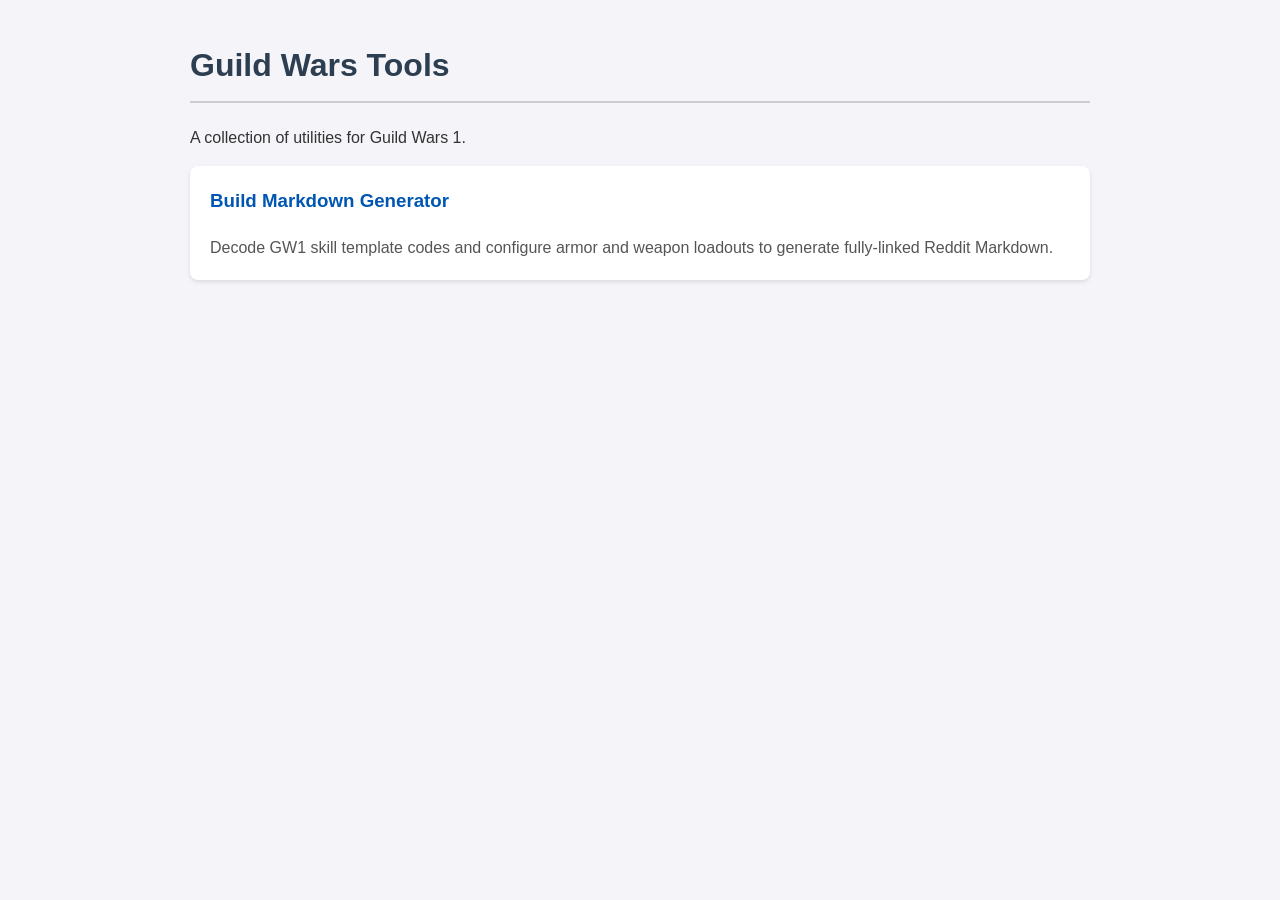
==== index.html @ 13b1668b "Initial commit, alpha version" ====
<!DOCTYPE html>
<html lang="en">
<head>
    <meta charset="UTF-8">
    <meta name="viewport" content="width=device-width, initial-scale=1.0">
    <title>Guild Wars Tools</title>
    <style>
        body {
            font-family: Arial, sans-serif;
            max-width: 900px;
            margin: 40px auto;
            padding: 0 20px;
            line-height: 1.6;
            background-color: #f4f4f9;
            color: #333;
        }
        h1 {
            color: #2c3e50;
            border-bottom: 2px solid #ccc;
            padding-bottom: 10px;
        }
        .tool-card {
            background: #fff;
            padding: 20px;
            margin-bottom: 20px;
            border-radius: 8px;
            box-shadow: 0 2px 4px rgba(0,0,0,0.1);
            transition: transform 0.2s ease;
        }
        .tool-card:hover {
            transform: translateY(-2px);
            box-shadow: 0 4px 8px rgba(0,0,0,0.15);
        }
        .tool-card h3 {
            margin-top: 0;
            color: #0056b3;
        }
        .tool-card a {
            text-decoration: none;
            color: inherit;
        }
        .description {
            color: #555;
        }
    </style>
</head>
<body>

    <h1>Guild Wars Tools</h1>
    <p>A collection of utilities for Guild Wars 1.</p>

    <a href="markdown-generator/" style="text-decoration: none;">
        <div class="tool-card">
            <h3>Build Markdown Generator</h3>
            <div class="description">
                Decode GW1 skill template codes and configure armor and weapon loadouts to generate fully-linked Reddit Markdown.
            </div>
        </div>
    </a>

</body>
</html>
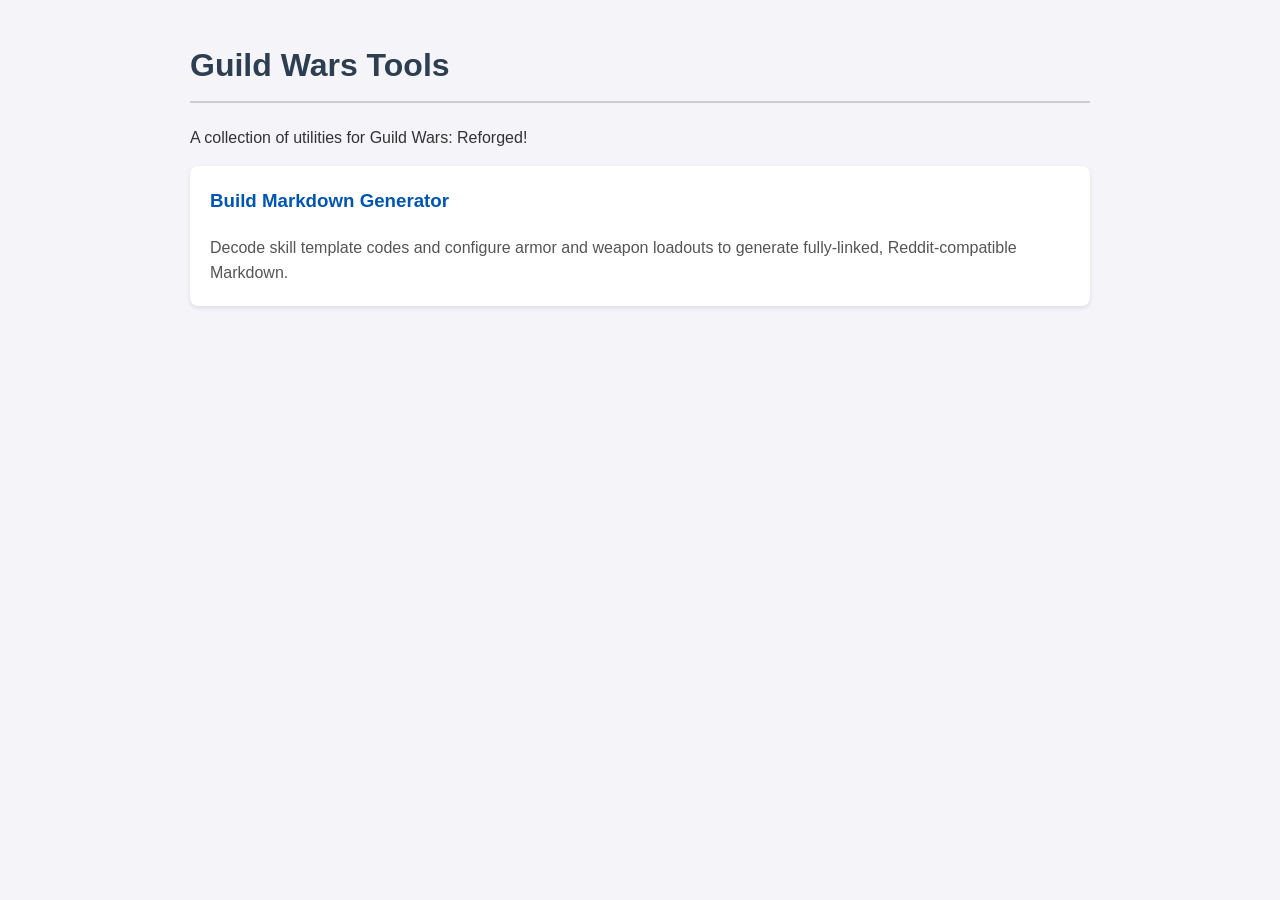
==== commit 2eeef82b: "major update 1" ====
--- a/index.html
+++ b/index.html
@@ -47,13 +47,13 @@
 <body>
 
     <h1>Guild Wars Tools</h1>
-    <p>A collection of utilities for Guild Wars 1.</p>
+    <p>A collection of utilities for Guild Wars: Reforged!</p>
 
     <a href="markdown-generator/" style="text-decoration: none;">
         <div class="tool-card">
             <h3>Build Markdown Generator</h3>
             <div class="description">
-                Decode GW1 skill template codes and configure armor and weapon loadouts to generate fully-linked Reddit Markdown.
+                Decode skill template codes and configure armor and weapon loadouts to generate fully-linked, Reddit-compatible Markdown.
             </div>
         </div>
     </a>
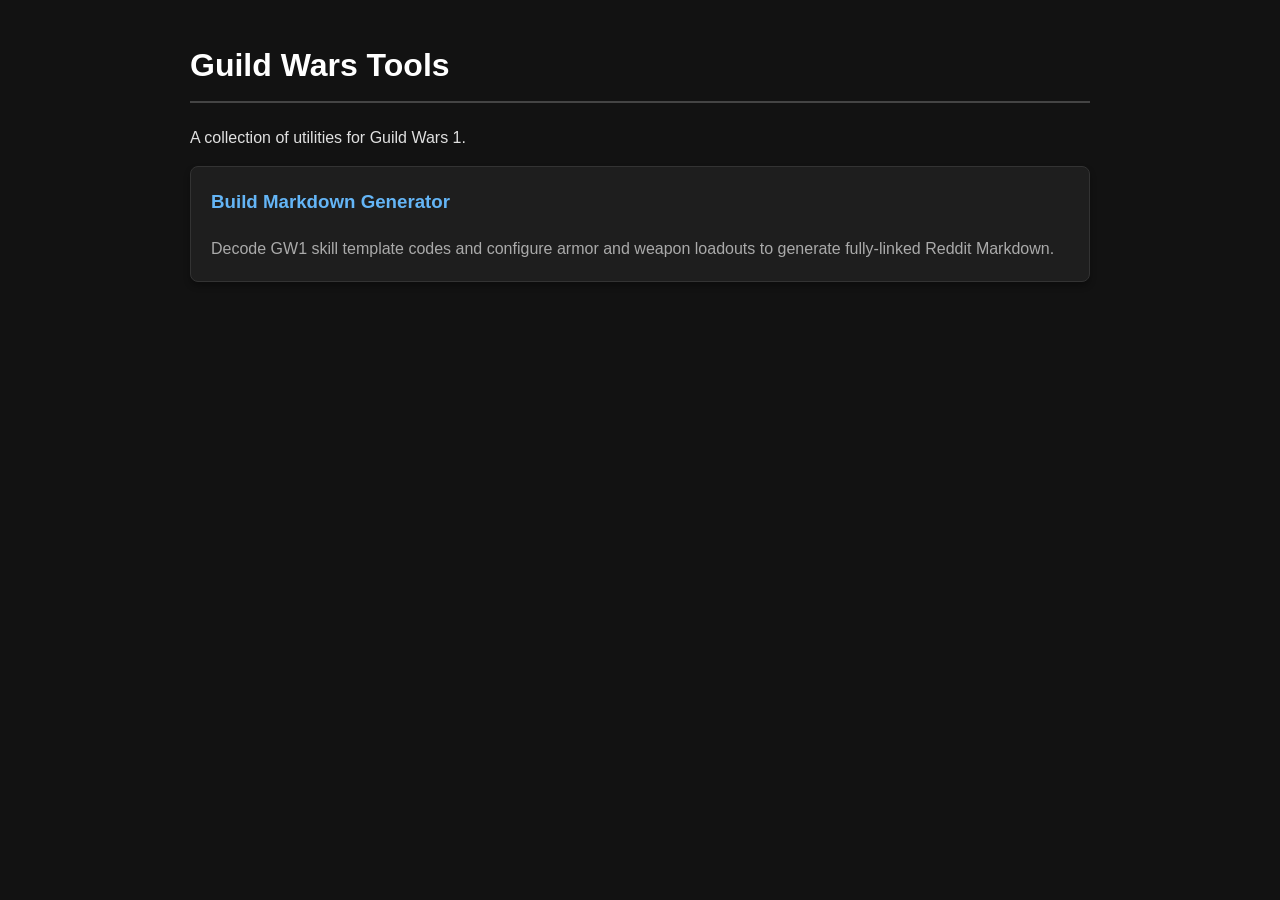
==== commit d5139f21: "Style update" ====
--- a/index.html
+++ b/index.html
@@ -11,49 +11,51 @@
             margin: 40px auto;
             padding: 0 20px;
             line-height: 1.6;
-            background-color: #f4f4f9;
-            color: #333;
+            background-color: #121212;
+            color: #e0e0e0;
         }
         h1 {
-            color: #2c3e50;
-            border-bottom: 2px solid #ccc;
+            color: #ffffff;
+            border-bottom: 2px solid #444;
             padding-bottom: 10px;
         }
         .tool-card {
-            background: #fff;
+            background: #1e1e1e;
             padding: 20px;
             margin-bottom: 20px;
             border-radius: 8px;
-            box-shadow: 0 2px 4px rgba(0,0,0,0.1);
-            transition: transform 0.2s ease;
+            box-shadow: 0 4px 6px rgba(0,0,0,0.3);
+            transition: transform 0.2s ease, box-shadow 0.2s ease;
+            border: 1px solid #333;
         }
         .tool-card:hover {
             transform: translateY(-2px);
-            box-shadow: 0 4px 8px rgba(0,0,0,0.15);
+            box-shadow: 0 6px 12px rgba(0,0,0,0.5);
+            border-color: #555;
         }
         .tool-card h3 {
             margin-top: 0;
-            color: #0056b3;
+            color: #64b5f6;
         }
         .tool-card a {
             text-decoration: none;
             color: inherit;
         }
         .description {
-            color: #555;
+            color: #aaa;
         }
     </style>
 </head>
 <body>
 
     <h1>Guild Wars Tools</h1>
-    <p>A collection of utilities for Guild Wars: Reforged!</p>
+    <p>A collection of utilities for Guild Wars 1.</p>
 
     <a href="markdown-generator/" style="text-decoration: none;">
         <div class="tool-card">
             <h3>Build Markdown Generator</h3>
             <div class="description">
-                Decode skill template codes and configure armor and weapon loadouts to generate fully-linked, Reddit-compatible Markdown.
+                Decode GW1 skill template codes and configure armor and weapon loadouts to generate fully-linked Reddit Markdown.
             </div>
         </div>
     </a>
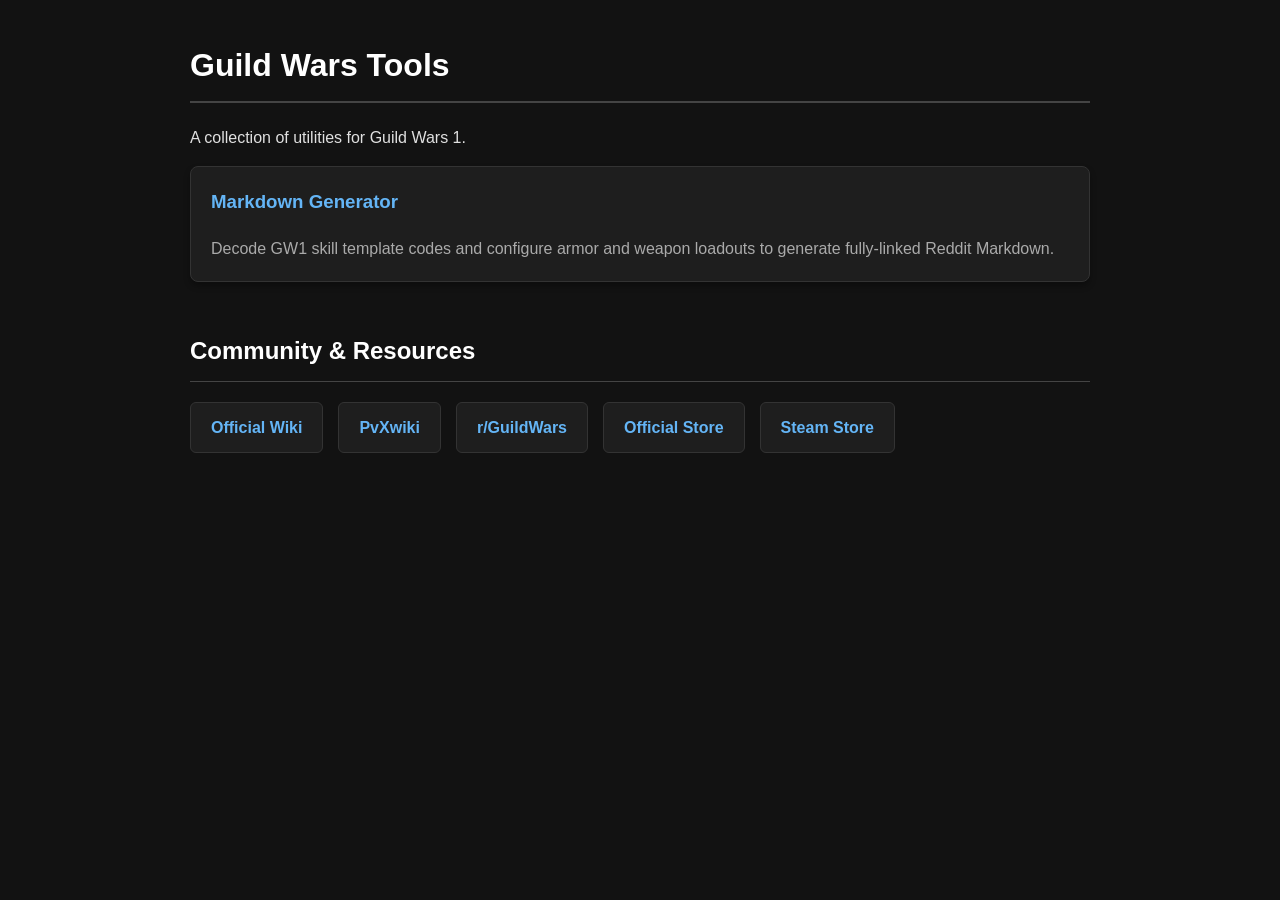
==== commit 376ff55a: "Added community links" ====
--- a/index.html
+++ b/index.html
@@ -14,10 +14,15 @@
             background-color: #121212;
             color: #e0e0e0;
         }
-        h1 {
+        h1, h2 {
             color: #ffffff;
             border-bottom: 2px solid #444;
             padding-bottom: 10px;
+        }
+        h2 {
+            margin-top: 50px;
+            border-bottom: 1px solid #444;
+            font-size: 1.5em;
         }
         .tool-card {
             background: #1e1e1e;
@@ -44,6 +49,32 @@
         .description {
             color: #aaa;
         }
+        
+        /* External Links Styling */
+        .links-container {
+            display: flex;
+            flex-wrap: wrap;
+            gap: 15px;
+            margin-top: 20px;
+        }
+        .external-link {
+            background: #1e1e1e;
+            padding: 12px 20px;
+            border-radius: 6px;
+            border: 1px solid #333;
+            color: #64b5f6;
+            text-decoration: none;
+            font-weight: bold;
+            transition: all 0.2s ease;
+            display: inline-block;
+        }
+        .external-link:hover {
+            background: #2d2d2d;
+            border-color: #64b5f6;
+            transform: translateY(-2px);
+            box-shadow: 0 4px 8px rgba(0,0,0,0.3);
+            color: #90caf9;
+        }
     </style>
 </head>
 <body>
@@ -53,12 +84,21 @@
 
     <a href="markdown-generator/" style="text-decoration: none;">
         <div class="tool-card">
-            <h3>Build Markdown Generator</h3>
+            <h3>Markdown Generator</h3>
             <div class="description">
                 Decode GW1 skill template codes and configure armor and weapon loadouts to generate fully-linked Reddit Markdown.
             </div>
         </div>
     </a>
 
+    <h2>Community & Resources</h2>
+    <div class="links-container">
+        <a href="https://wiki.guildwars.com/wiki/Main_Page" target="_blank" class="external-link">Official Wiki</a>
+        <a href="https://gwpvx.fandom.com/wiki/PvX_wiki" target="_blank" class="external-link">PvXwiki</a>
+        <a href="https://www.reddit.com/r/GuildWars/" target="_blank" class="external-link">r/GuildWars</a>
+        <a href="https://store.guildwars.com/" target="_blank" class="external-link">Official Store</a>
+        <a href="https://store.steampowered.com/app/29720/Guild_Wars_Reforged/" target="_blank" class="external-link">Steam Store</a>
+    </div>
+
 </body>
 </html>
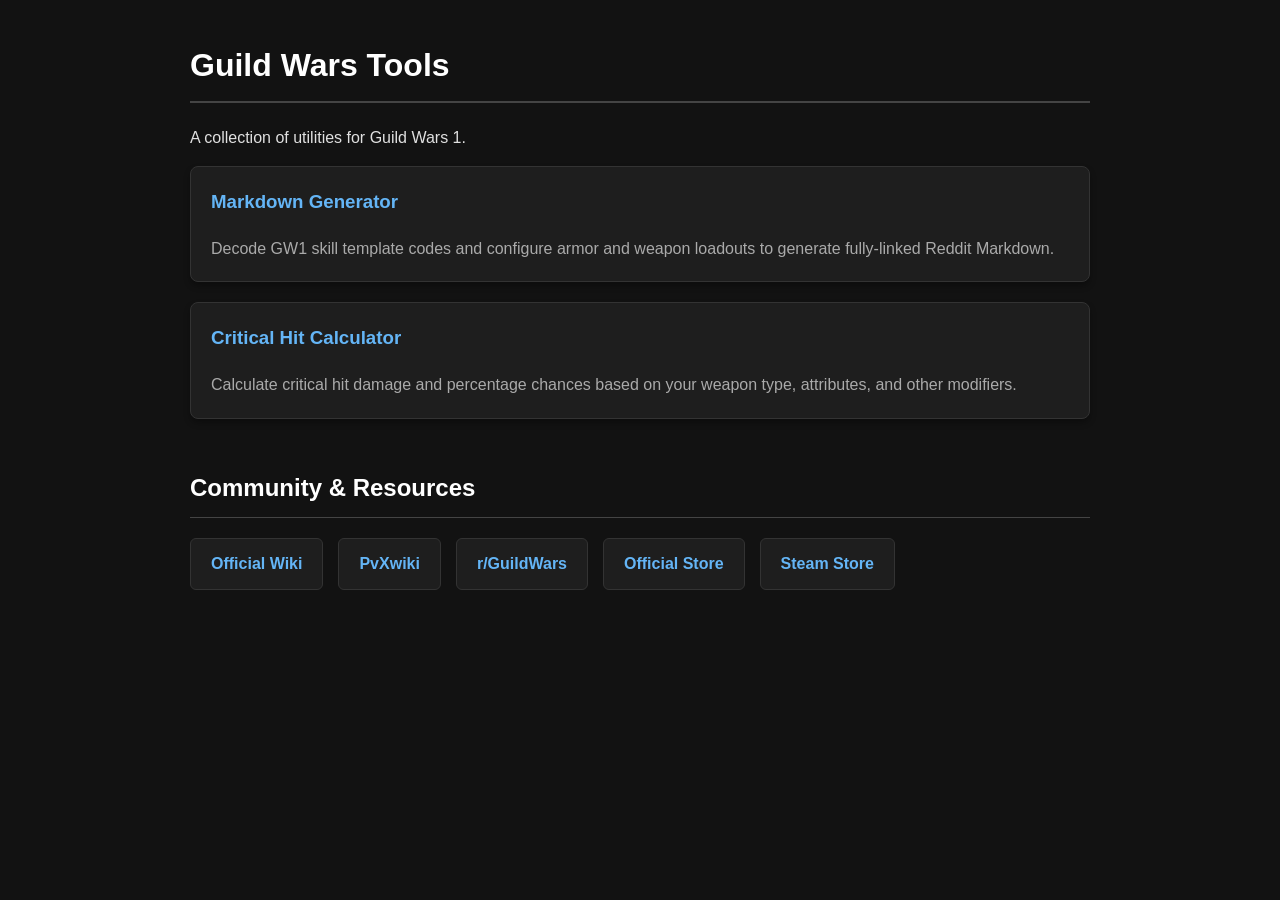
==== commit 9133c6e4: "Added critical hit calculator" ====
--- a/index.html
+++ b/index.html
@@ -91,6 +91,15 @@
         </div>
     </a>
 
+    <a href="critical-hit-calculator/" style="text-decoration: none;">
+        <div class="tool-card">
+            <h3>Critical Hit Calculator</h3>
+            <div class="description">
+                Calculate critical hit damage and percentage chances based on your weapon type, attributes, and other modifiers.
+            </div>
+        </div>
+    </a>
+
     <h2>Community & Resources</h2>
     <div class="links-container">
         <a href="https://wiki.guildwars.com/wiki/Main_Page" target="_blank" class="external-link">Official Wiki</a>
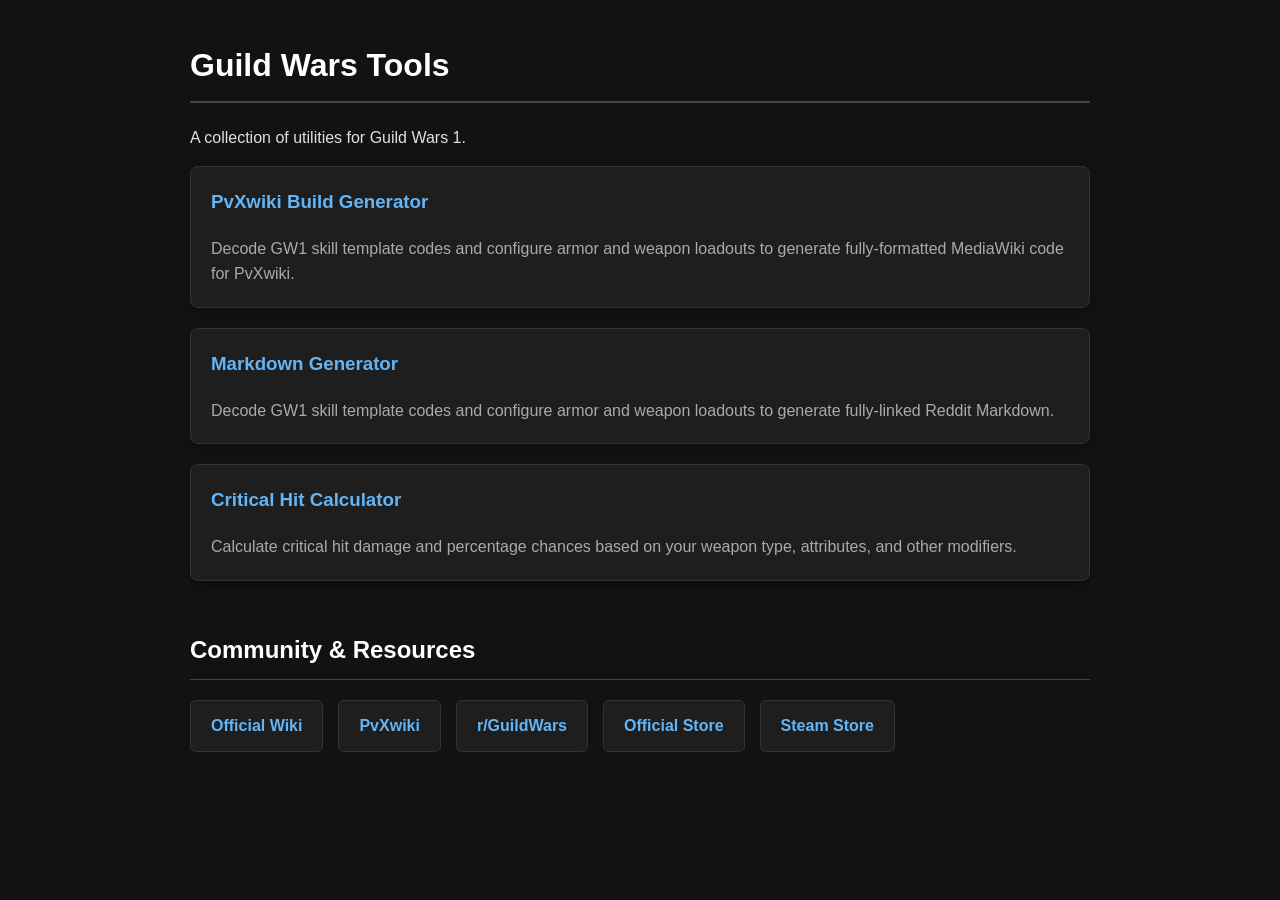
==== commit ac371b25: "added pvx build generator" ====
--- a/index.html
+++ b/index.html
@@ -82,6 +82,15 @@
     <h1>Guild Wars Tools</h1>
     <p>A collection of utilities for Guild Wars 1.</p>
 
+    <a href="pvx-generator/" style="text-decoration: none;">
+        <div class="tool-card">
+            <h3>PvXwiki Build Generator</h3>
+            <div class="description">
+                Decode GW1 skill template codes and configure armor and weapon loadouts to generate fully-formatted MediaWiki code for PvXwiki.
+            </div>
+        </div>
+    </a>
+
     <a href="markdown-generator/" style="text-decoration: none;">
         <div class="tool-card">
             <h3>Markdown Generator</h3>
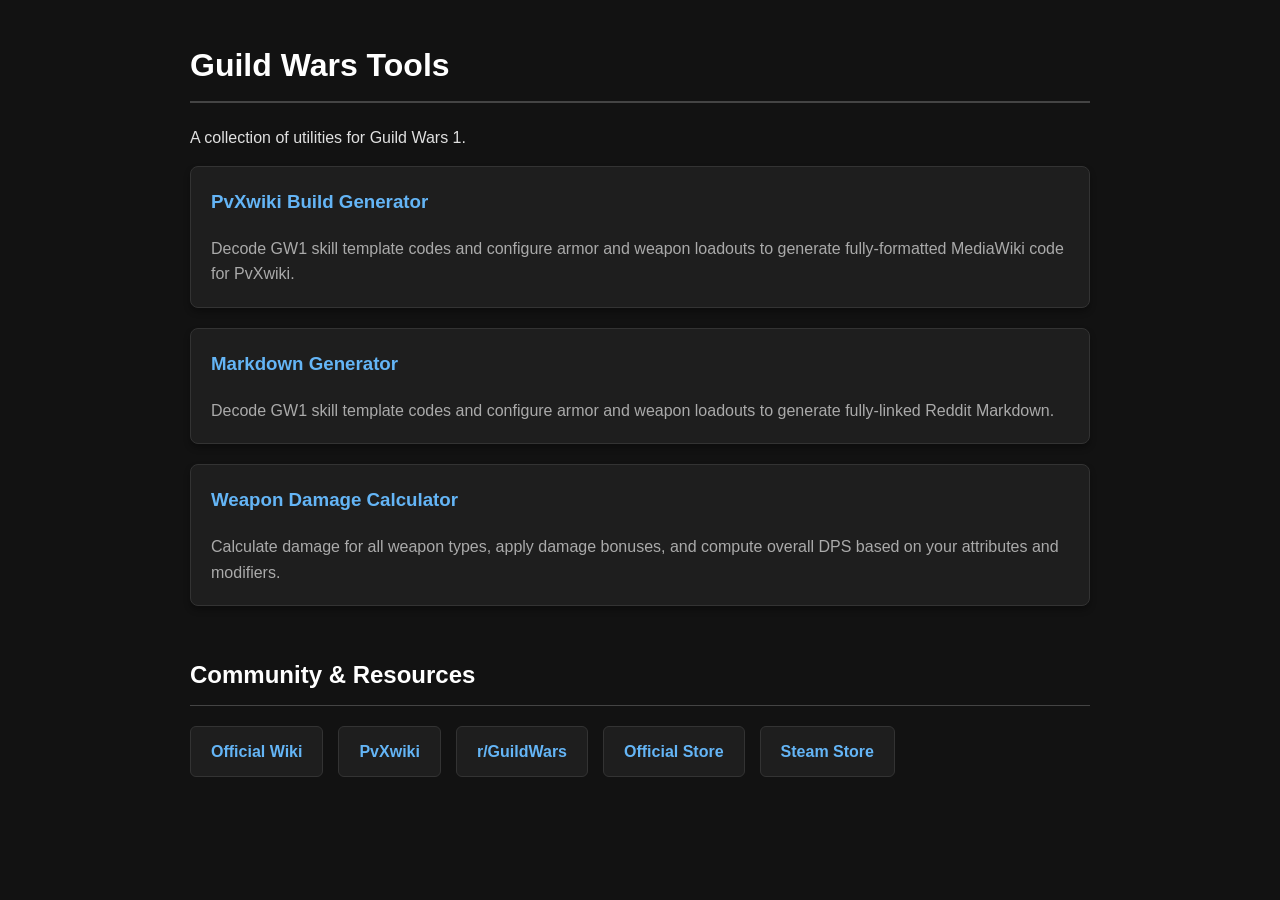
==== commit 30801d7a: "added weapon damage calculator, replaces crit damage calculator, leaving crit damage calculator in p" ====
--- a/index.html
+++ b/index.html
@@ -100,11 +100,11 @@
         </div>
     </a>
 
-    <a href="critical-hit-calculator/" style="text-decoration: none;">
+    <a href="weapon-damage-calculator/" style="text-decoration: none;">
         <div class="tool-card">
-            <h3>Critical Hit Calculator</h3>
+            <h3>Weapon Damage Calculator</h3>
             <div class="description">
-                Calculate critical hit damage and percentage chances based on your weapon type, attributes, and other modifiers.
+                Calculate damage for all weapon types, apply damage bonuses, and compute overall DPS based on your attributes and modifiers.
             </div>
         </div>
     </a>
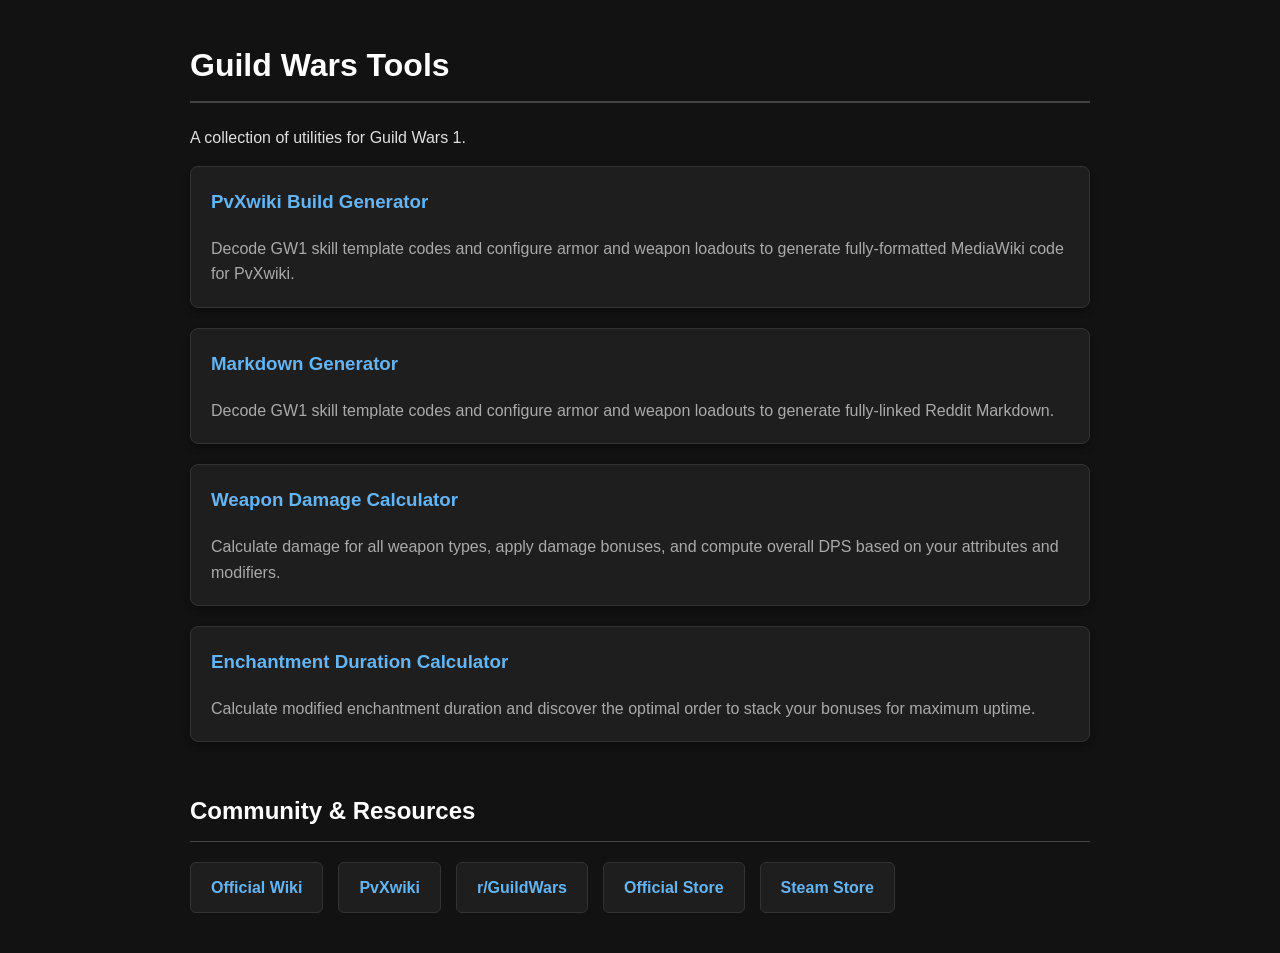
==== commit 9493df6c: "added enchantment duration calculator, changed 'GW1' text to 'Guild Wars', and added favicon" ====
--- a/index.html
+++ b/index.html
@@ -3,6 +3,7 @@
 <head>
     <meta charset="UTF-8">
     <meta name="viewport" content="width=device-width, initial-scale=1.0">
+	<link rel="manifest" href="/site.webmanifest">
     <title>Guild Wars Tools</title>
     <style>
         body {
@@ -109,6 +110,15 @@
         </div>
     </a>
 
+    <a href="enchantment-duration-calculator/" style="text-decoration: none;">
+        <div class="tool-card">
+            <h3>Enchantment Duration Calculator</h3>
+            <div class="description">
+                Calculate modified enchantment duration and discover the optimal order to stack your bonuses for maximum uptime.
+            </div>
+        </div>
+    </a>
+
     <h2>Community & Resources</h2>
     <div class="links-container">
         <a href="https://wiki.guildwars.com/wiki/Main_Page" target="_blank" class="external-link">Official Wiki</a>
